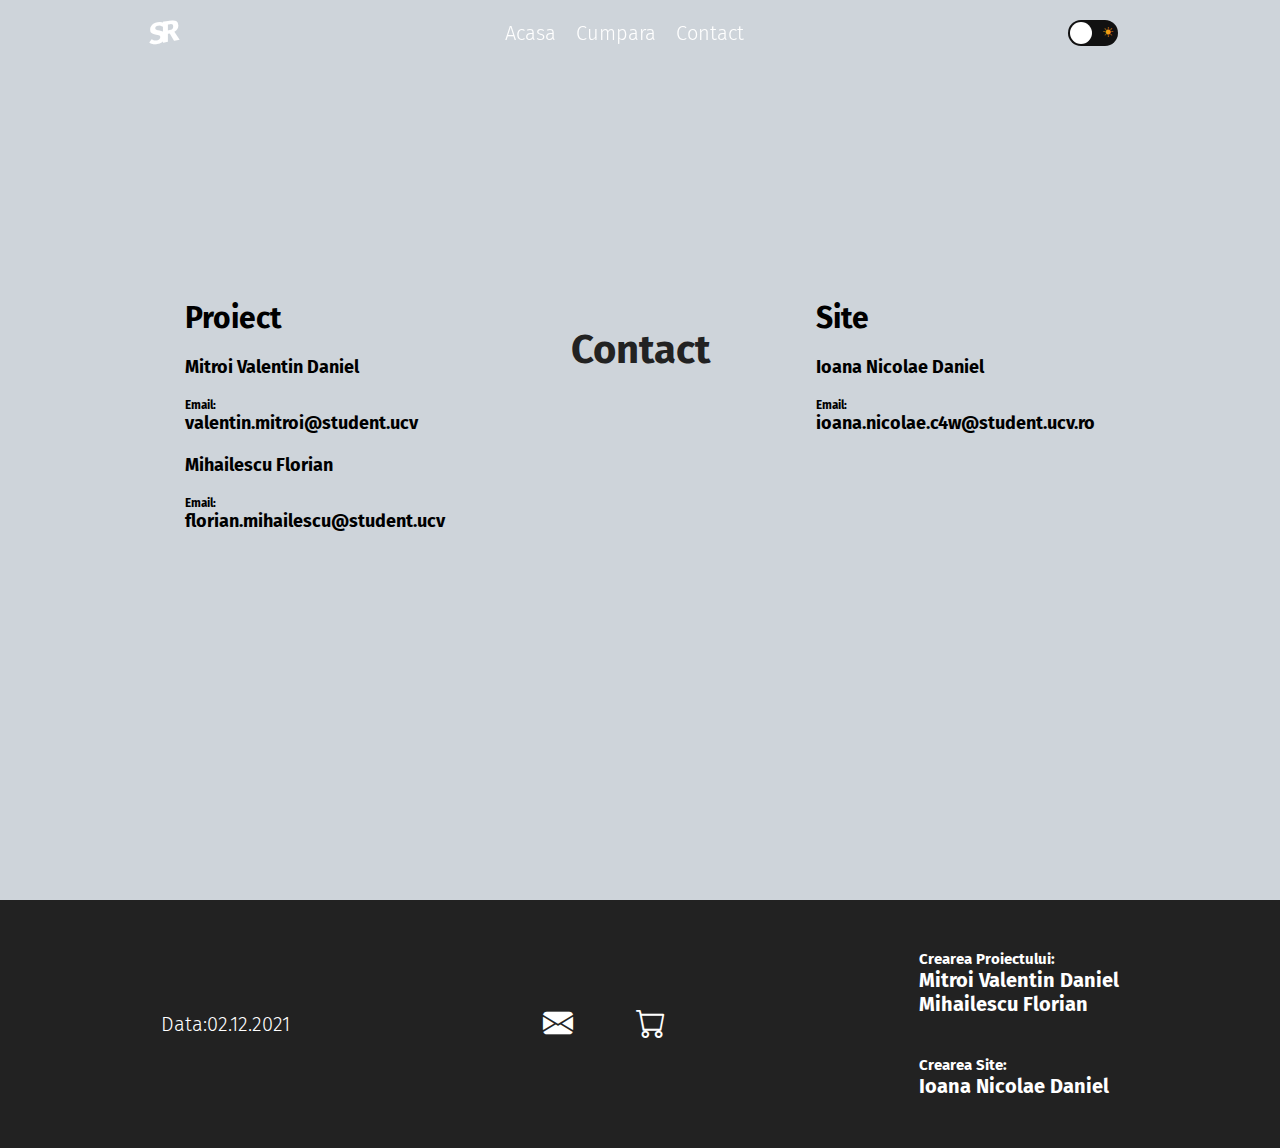
==== contact.html @ 9255a352 "Add files via upload" ====
<!DOCTYPE html>
<html lang="en">
  <head>
    <meta charset="UTF-8" />
    <meta http-equiv="X-UA-Compatible" content="IE=edge" />
    <meta name="viewport" content="width=device-width, initial-scale=1.0" />
    <title>Stereo Neo Pixel</title>
    <link rel="shortcut icon" type="image/png" href="./img/favicon3.png" />

    <link
      rel="stylesheet"
      href="https://cdn.jsdelivr.net/npm/bootstrap-icons@1.7.0/font/bootstrap-icons.css"
    />
    <link
      href="https://fonts.googleapis.com/css2?family=Fira+Sans:ital,wght@0,100;0,200;0,300;0,400;0,500;0,600;0,700;1,100;1,200;1,300;1,400;1,500;1,600&family=Nunito+Sans:wght@200;300;400;700&display=swap"
      rel="stylesheet"
    />
    <link rel="stylesheet" href="./style.css" />
    <script src="./app3.js" defer></script>
  </head>
  <body>
    <header class="header" id="header">
      <div class="logo">
        <a href="./index.html" class="s">SR</a>
      </div>
      <nav class="nav">
        <ul class="list">
          <li class="list-item item1">
            <a href="./index.html" class="item1-link item-com">Acasa</a>
          </li>

          <li class="list-item item3">
            <a href="shop.html" class="item3-link item-com">Cumpara</a>
          </li>
          <li class="list-item item3">
            <a href="#" class="item3-link item-com">contact</a>
          </li>
        </ul>
      </nav>
      <div class="night-light">
        <input type="checkbox" class="checkbox" id="checkbox" />
        <label for="checkbox" class="label">
          <span class="moon"><i class="bi bi-moon-fill"></i></span>
          <span class="sun"><i class="bi bi-brightness-high-fill"></i></span>
          <div class="ball"></div>
        </label>
      </div>
    </header>
    <section class="section__contact" id="contact">
      <div class="contact__title">
        <h1 class="title__contact">Contact</h1>
      </div>
      <div class="contact">
        <div class="project">
          <h2 class="project__title">Proiect</h2>
          <h2 class="name">Mitroi Valentin Daniel</h2>
          <h3 class="email-title">Email:</h3>

          <h2 class="email">valentin.mitroi@student.ucv</h2>
          <h2 class="name">Mihailescu Florian</h2>
          <h3 class="email-title">Email:</h3>

          <h2 class="email">florian.mihailescu@student.ucv</h2>
        </div>
        <div class="site">
          <h2 class="project__title">Site</h2>

          <h2 class="name">Ioana Nicolae Daniel</h2>
          <h3 class="email-title">Email:</h3>
          <h2 class="email">ioana.nicolae.c4w@student.ucv.ro</h2>
        </div>
      </div>
    </section>
    <footer class="footer" id="footer">
      <p class="copy">Data:02.12.2021</p>
      <div class="iconFooter">
        <a href="./contact.html" class="footerIcon" id="ic1"
          ><i class="bi bi-envelope-fill"></i
        ></a>
        <a href="./shop.html" class="footerIcon" id="ic2"
          ><i class="bi bi-cart"></i
        ></a>
      </div>
      <div class="create">
        <div class="createOne">
          <h3 class="create__project">Crearea Proiectului:</h3>
          <h2 class="creare__project--per">Mitroi Valentin Daniel</h2>
          <h2 class="creare__project--per">Mihailescu Florian</h2>
        </div>
        <div class="createTwo">
          <h3 class="create__project">Crearea Site:</h3>
          <h2 class="creare__project--per">Ioana Nicolae Daniel</h2>
        </div>
      </div>
    </footer>
  </body>
</html>
---- style.css ----
:root {
  --clr-black: #000;
  --clr-prim-1: #408cea;
  --clr-prim-2: #495057;
  --clr-prim-3: #d9e3ee;
  --ff-primary: "Fira Sans";
  --ff-second: sans-serif;
}

*,
*::after,
*::before {
  margin: 0;
  padding: 0;
  box-sizing: border-box;
}

html {
  font-size: 62.5%;
}
body {
  font-family: var(--ff-primary);
  font-weight: 300;
  overflow-x: hidden;
}

a {
  text-decoration: none;
}
ul {
  list-style: none;
}

.header {
  width: 100vw;
  background-color: transparent;
  color: var(--clr-prim-2);
  display: flex;
  justify-content: space-around;
  align-items: center;
  padding: 2rem 0;
  /* border-bottom: 1px solid #fff; */
  position: fixed;
  z-index: 10000;
  transition: all 0.6s;
}
.header.sticky {
  background: #000;
  background: rgba(0, 0, 0, 0.1);
  backdrop-filter: blur(8px);
  border: none;
}
.list {
  display: flex;
  justify-content: space-around;
  align-items: center;
  animation: animationNav 1s;
}
.list-item {
  padding-left: 2rem;
  font-size: 2rem;
}
.item-com {
  color: #fff;
  cursor: pointer;
  text-transform: capitalize;
}
.item1-link {
  cursor: pointer;
  display: block;
}
.checkbox {
  opacity: 0;
  position: absolute;
}
.checkbox:checked + .label .ball {
  transform: translateX(24px);
}

.label {
  width: 50px;
  height: 26px;
  background-color: #111;
  display: flex;
  justify-content: space-between;
  align-items: center;
  border-radius: 50px;
  padding: 5px;
  position: relative;
  transition: scale(1.5);
  cursor: pointer;
}
.moon {
  color: #f1c40f;
}
.sun {
  color: #f39c12;
}
.ball {
  background-color: #fff;
  height: 22px;
  width: 22px;
  border-radius: 50%;
  position: absolute;
  top: 2px;
  left: 2px;
  transition: transform 0.2s linear;
}
.checkbox:checked + .label .ball {
  transform: translateX(24px);
}
.remove {
  display: none;
}
.remove.sticky {
  background-color: #fff;
  border: none;
}
.night-light {
  animation: animationIcon 1s;
}
/* .item1-link:hover {
  color: var(--clr-prim-3);
  background-color: #408cea;
} */
.logo {
  transform: skewY(-10deg);
  cursor: pointer;
  transition: all 0.3s;
  animation: animationOne 1s;
  position: relative;
  display: flex;
  justify-content: center;
  align-items: center;
}
.s {
  position: absolute;
  font-size: 3rem;
  color: #fff;
  font-weight: bold;
  letter-spacing: -5px;
}

.logo:hover {
  transform: skewY(0);
}

@keyframes animationOne {
  0% {
    transform: translateX(-100rem);
  }
  /* 50% {
    transform: translateX(-10rem);
  } */
  100% {
    transform: translateX(0) skewY(-10deg);
  }
}

@keyframes animationNav {
  0% {
    transform: translateY(-50rem);
  }
  100% {
    transform: translateY(0);
  }
}

@keyframes animationIcon {
  0% {
    transform: translateX(100rem);
  }
  100% {
    transform: translateX(0);
  }
}
.main {
  width: 100vw;
  height: 100vh;
  position: relative;
  display: flex;
  justify-content: space-around;
  align-items: center;
  border-bottom: 1px solid #fff;
  background-image: linear-gradient(rgba(0, 0, 0, 0.43), rgba(0, 0, 0, 0.4)),
    url(./img/background.jpg);

  background-size: cover;
  background-repeat: no-repeat;
  background-position: center;
  transition: background 0.2s linear;
}
.container--1 {
  width: 40rem;
  animation: animationTitle 1s;
}
.container-title {
  font-size: 7.5rem;
  color: #fff;
}
.conatiner-img {
  width: 70rem;
  height: 55rem;
  /* background-color: orangered; */
  position: relative;
  animation: animationImg 1s;
}
.img-one {
  width: 55rem;
  height: 41rem;
  object-fit: cover;
  position: absolute;
  z-index: 10;
  left: 4rem;
  top: 10rem;
  cursor: pointer;
  transition: all 0.3s;
}
.img-one:hover {
  width: 57rem;
  height: 43rem;
}

.line {
  width: 100vw;
  height: 2px;
  background-color: #fff;
  position: absolute;
}

@keyframes animationTitle {
  0% {
    transform: translateX(-100rem);
  }
  100% {
    transform: translateX(0);
  }
}
@keyframes animationImg {
  0% {
    transform: translateX(100rem);
  }
  100% {
    transform: translateX(0);
  }
}
/* section shop */
.section__shop {
  width: 100%;
  height: 100%;
  background-color: #ced4da;
  padding-top: 10rem;
  transition: background 0.2s;
}
.shop__title {
  width: 100vw;
  /* height: 10rem; */
  display: flex;
  justify-content: center;
  align-items: center;
  margin-bottom: 10rem;
}
.title__shop {
  font-size: 4rem;
  color: #222;
}
.components {
  display: grid;
  grid-template-columns: repeat(3, 1fr);
  place-items: center;
}

.component {
  height: 35rem;
  width: 25rem;
  background-color: #222;
  color: #fff;
  margin: 2rem;
  border-top-left-radius: 1.2rem;
  border-top-right-radius: 1.2rem;
}
.img_shop {
  width: 25rem;
  height: 20rem;
  object-fit: cover;
  border-top-left-radius: 1rem;
  border-top-right-radius: 1rem;
}
.contComp {
  width: 25rem;
  height: 15rem;
  display: flex;
  justify-content: space-around;
  align-items: center;
  flex-direction: column;
}
.component a {
  color: #000;
  font-size: 1.3rem;
}
.description {
  margin: 0 1rem;
}
.btn-buy {
  width: 7rem;
  height: 3rem;
  background-color: #fff;
  display: flex;
  justify-content: center;
  align-items: center;
  border-radius: 1rem;
}

/* end of section shop */

.section__contact {
  display: flex;
  justify-content: center;
  align-items: center;
  position: relative;
  background-color: #ced4da;
  width: 100vw;
  height: 100vh;
  transition: background 0.3s;
}

.contact {
  width: 100vw;
  position: absolute;
  top: 30rem;
  display: flex;
  justify-content: space-around;
}
.contact__title {
  width: 100vw;
  /* height: 10rem; */
  display: flex;
  justify-content: center;
  align-items: center;
  margin-bottom: 20rem;
}
.title__contact {
  font-size: 4rem;
  color: #222;
}

.project__title {
  font-size: 3rem;
  margin-bottom: 2rem;
}

.name {
  font-size: 1.8rem;
  margin-bottom: 2rem;
}

.email {
  font-size: 1.8rem;
  margin-bottom: 2rem;
}

/* about */

.about {
  display: flex;
  flex-direction: column;
  justify-content: center;
  align-items: center;
  transition: background 0.2s linear;
  width: 100vw;
  padding: 8rem 4rem;
  background-color: #f1f3f5;
}
.about-title h1 {
  font-size: 4rem;
  margin-bottom: 2rem;
}

.description1 {
  display: flex;
  /* flex-direction: column; */
  align-items: center;
  justify-content: space-between;
  min-width: 120rem;
  max-width: 130rem;
  margin: 6rem 0;
}
.description1 p {
  flex-basis: 50%;
  font-size: 2rem;
  margin: 2rem 2rem 4rem 2rem;
}
.videoClass {
  width: 100%;
  height: 32rem;
  object-fit: cover;
}
.description2 {
  display: flex;
  /* flex-direction: column; */
  align-items: center;
  justify-content: space-between;
  min-width: 120rem;
  max-width: 130rem;
  margin-bottom: 6rem;
}
.description2 p {
  flex-basis: 50%;
  font-size: 2rem;
  margin: 2rem 2rem 4rem 2rem;
}

.schem {
  flex-basis: 50%;
  margin-bottom: 4rem;
}

.footer {
  padding: 5rem;
  background-color: #222;
  transition: background 0.2s linear;
  display: flex;
  align-items: center;
  justify-content: space-around;
  color: #fff;
}

.copy {
  font-size: 2rem;
  /* color: #fff; */
}
.footerIcon {
  font-size: 3rem;
  margin: 3rem;
  color: #fff;
  cursor: pointer;
  transition: all 0.3s;
}
/* .footerIcon:hover {
  color: #408cea;
} */
.create {
  display: flex;
  flex-direction: column;
  /* color: #fff; */
}
.createOne {
  margin-bottom: 4rem;
}
.create__project {
  /* color: #fff; */
  font-size: 1.5rem;
}
.creare__project--per {
  /* color: #fff; */
  font-size: 2rem;
}
/* .header.darkmode {
  background-color: #fff;
  color: #000;
} */
/* .header.darkmode.sticky {
  background-color: #fff;
  color: #000;
} */
.footer.darkmode {
  background-color: #fff;
  color: #000;
}
.main.darkmode {
  background-color: #111;
}

.about.darkmode {
  /* background-color: #111; */
  background: #222;
  color: #fff;
}
.section__shop.darkmode {
  background-color: #111;
  color: #fff;
}
.section__contact.darkmode {
  background-color: #000;
  color: #fff;
}
.contComp.darkmode {
  background-color: #fff;
  color: #000;
}
.title__contact.darkmode {
  color: #fff;
}
.title__shop.darkmode {
  color: #fff;
}
.footerIcon.darkmode {
  color: #000;
}
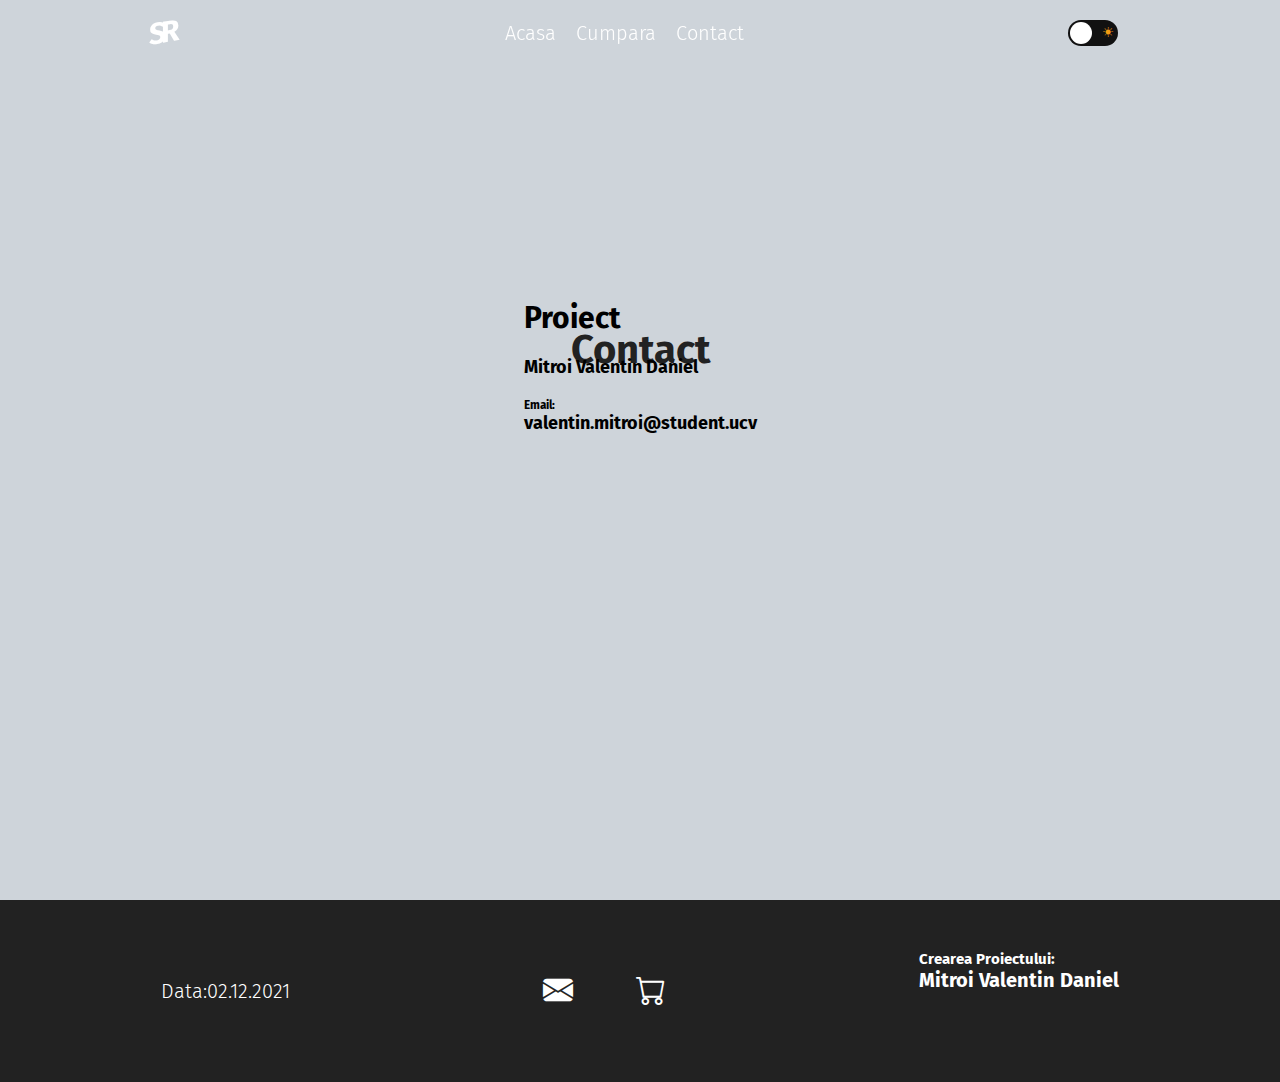
==== commit 3e635725: "Add files via upload" ====
--- a/contact.html
+++ b/contact.html
@@ -57,18 +57,8 @@
           <h3 class="email-title">Email:</h3>
 
           <h2 class="email">valentin.mitroi@student.ucv</h2>
-          <h2 class="name">Mihailescu Florian</h2>
-          <h3 class="email-title">Email:</h3>
-
-          <h2 class="email">florian.mihailescu@student.ucv</h2>
         </div>
-        <div class="site">
-          <h2 class="project__title">Site</h2>
-
-          <h2 class="name">Ioana Nicolae Daniel</h2>
-          <h3 class="email-title">Email:</h3>
-          <h2 class="email">ioana.nicolae.c4w@student.ucv.ro</h2>
-        </div>
+  
       </div>
     </section>
     <footer class="footer" id="footer">
@@ -85,11 +75,6 @@
         <div class="createOne">
           <h3 class="create__project">Crearea Proiectului:</h3>
           <h2 class="creare__project--per">Mitroi Valentin Daniel</h2>
-          <h2 class="creare__project--per">Mihailescu Florian</h2>
-        </div>
-        <div class="createTwo">
-          <h3 class="create__project">Crearea Site:</h3>
-          <h2 class="creare__project--per">Ioana Nicolae Daniel</h2>
         </div>
       </div>
     </footer>
